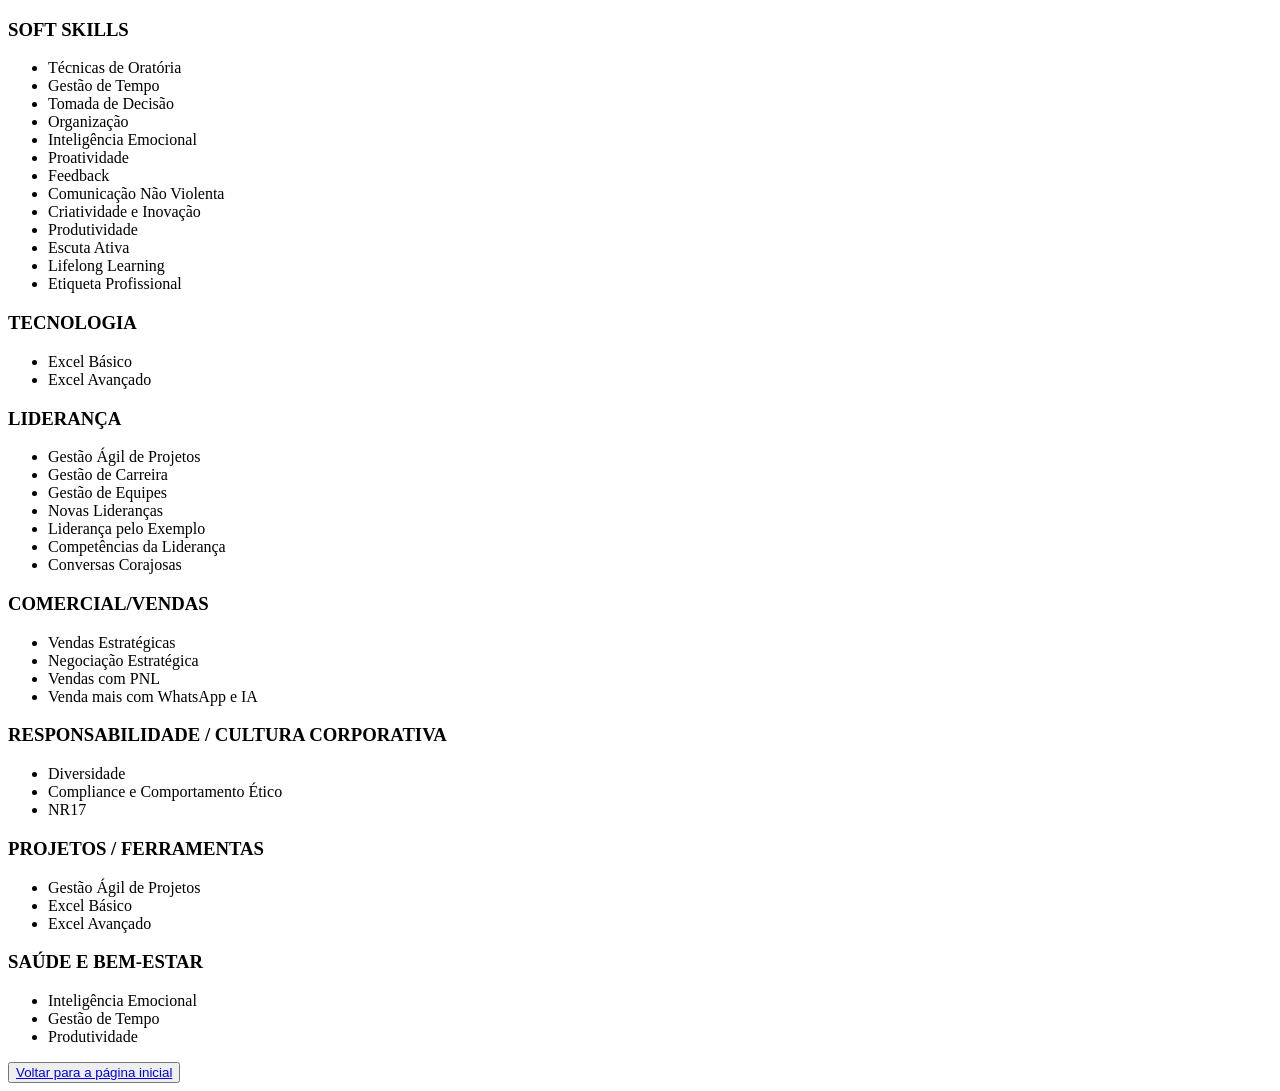
==== index.html @ 2e2b3ebc "edit" ====
<!DOCTYPE html>
<html lang="pt-br">
<head>
    <meta charset="UTF-8">
    <meta name="viewport" content="width=device-width, initial-scale=1.0">
    <title>Cursos de prateleira</title>
    <link rel="stylesheet" href="css/styleNovaAba.css">
</head>
<body>

<div class="lista">

    
    <div>
        <h3>SOFT SKILLS</h3>
        <ul>
            <li>Técnicas de Oratória</li>
            <li>Gestão de Tempo</li>
            <li>Tomada de Decisão</li>
            <li>Organização</li>
            <li>Inteligência Emocional</li>
            <li>Proatividade</li>
            <li>Feedback</li>
            <li>Comunicação Não Violenta</li>
            <li>Criatividade e Inovação</li>
            <li>Produtividade</li>
            <li>Escuta Ativa</li>
            <li>Lifelong Learning</li>
            <li>Etiqueta Profissional</li>
        </ul>
    </div>
    
     <div>
        <h3>TECNOLOGIA</h3>
        <ul>
            <li>Excel Básico</li>
            <li>Excel Avançado</li>
        </ul>
    </div>

    <div>
        <h3>LIDERANÇA</h3>
        <ul>
            <li>Gestão Ágil de Projetos</li>
            <li>Gestão de Carreira</li>
            <li>Gestão de Equipes</li>
            <li>Novas Lideranças</li>
            <li>Liderança pelo Exemplo</li>
            <li>Competências da Liderança</li>
            <li>Conversas Corajosas</li>
        </ul>
    </div>


    <div>
        <h3>COMERCIAL/VENDAS</h3>
        <ul>
            <li>Vendas Estratégicas</li>
            <li>Negociação Estratégica</li>
            <li>Vendas com PNL</li>
            <li>Venda mais com WhatsApp e IA</li>
        </ul>
    </div>

   
    <div>
        <h3>RESPONSABILIDADE / CULTURA CORPORATIVA</h3>
        <ul>
            <li>Diversidade</li>
            <li>Compliance e Comportamento Ético</li>
            <li>NR17</li>
        </ul>
    </div>

    <div>
        <h3>PROJETOS / FERRAMENTAS</h3>
        <ul>
            <li>Gestão Ágil de Projetos</li>
            <li>Excel Básico</li>
            <li>Excel Avançado</li>
        </ul>
    </div>

    <div>
        <h3>SAÚDE E BEM-ESTAR</h3>
        <ul>
            <li>Inteligência Emocional</li>
            <li>Gestão de Tempo</li>
            <li>Produtividade</li>
        </ul>
    </div>

</div>

<div class="botao-centro">
    <button>
        <a href="homepage.html">Voltar para a página inicial</a>
    </button>
</div>

</body>
</html>
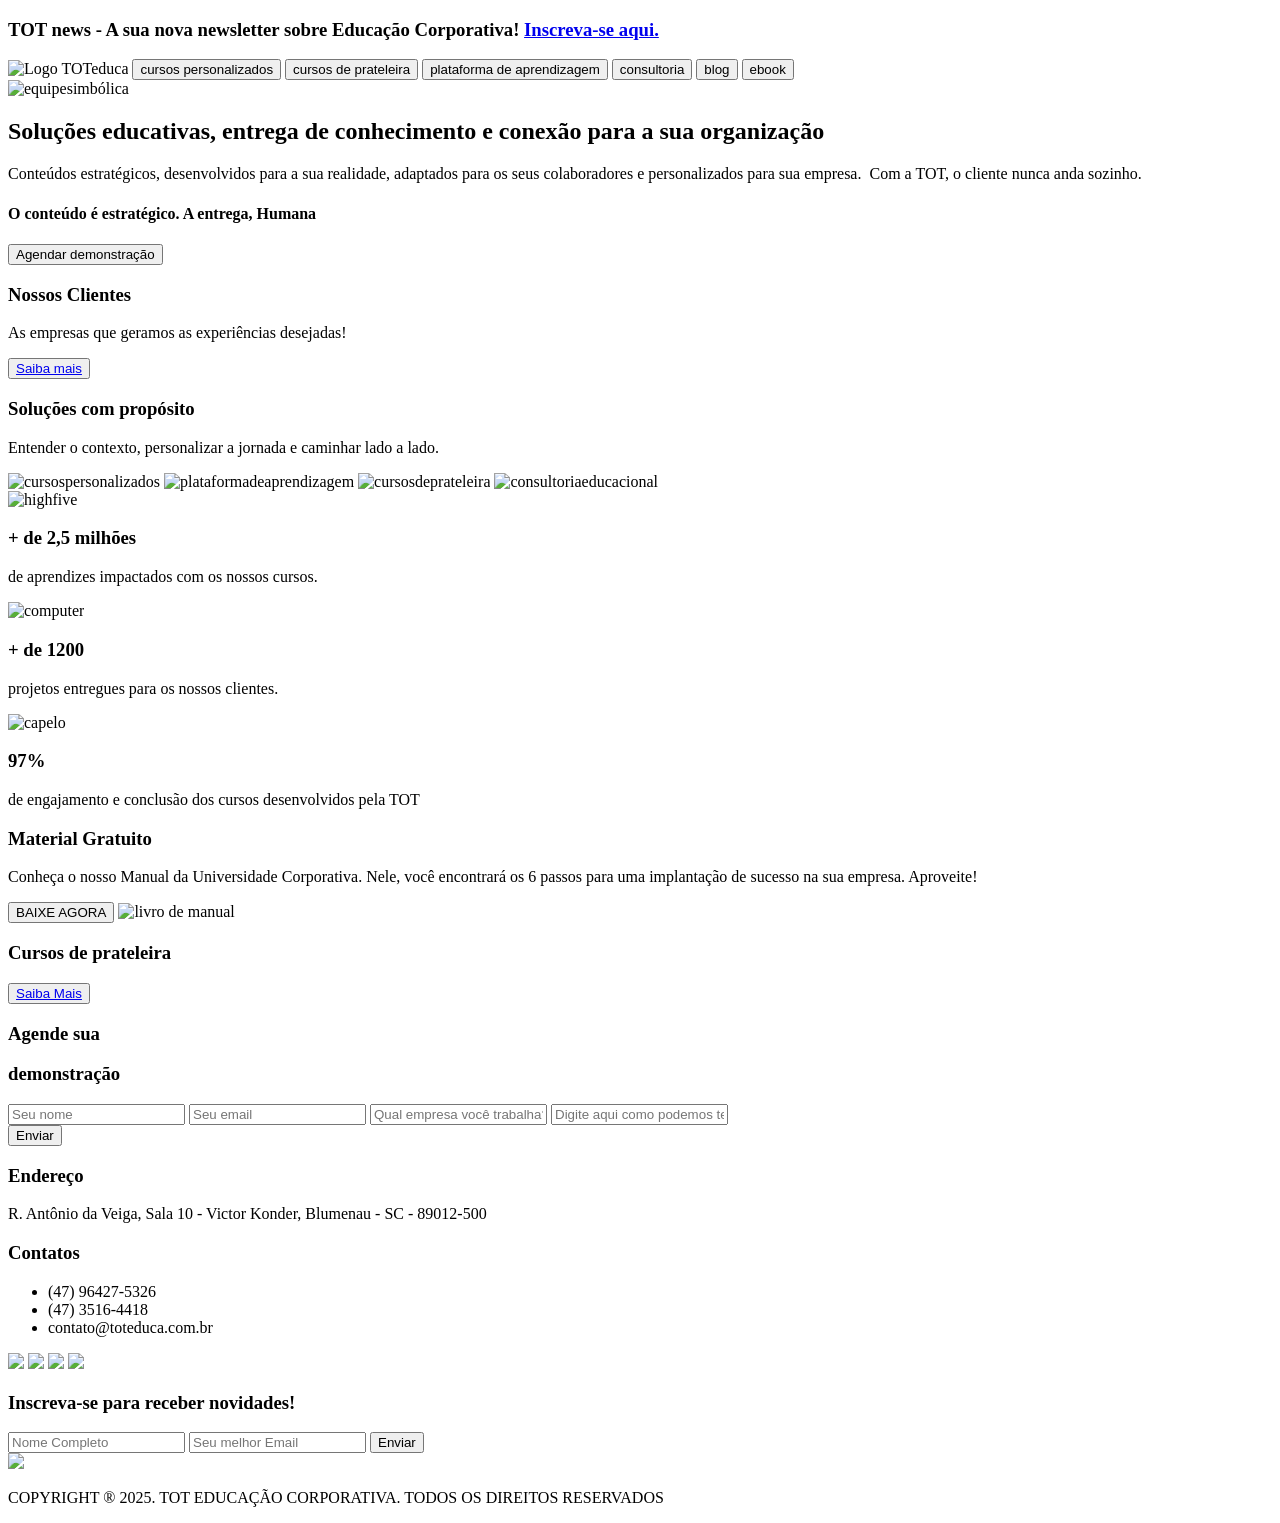
==== commit 5ee691cc: "." ====
--- a/index.html
+++ b/index.html
@@ -3,100 +3,157 @@
 <head>
     <meta charset="UTF-8">
     <meta name="viewport" content="width=device-width, initial-scale=1.0">
-    <title>Cursos de prateleira</title>
-    <link rel="stylesheet" href="css/styleNovaAba.css">
+    <title>TOTeduca</title>
+    <link rel="stylesheet" href="css/styles.css">
+    <script src="script.js"></script>
+    <script src="https://www.google.com/recaptcha/api.js" async defer></script>
 </head>
 <body>
-
-<div class="lista">
-
-    
-    <div>
-        <h3>SOFT SKILLS</h3>
-        <ul>
-            <li>Técnicas de Oratória</li>
-            <li>Gestão de Tempo</li>
-            <li>Tomada de Decisão</li>
-            <li>Organização</li>
-            <li>Inteligência Emocional</li>
-            <li>Proatividade</li>
-            <li>Feedback</li>
-            <li>Comunicação Não Violenta</li>
-            <li>Criatividade e Inovação</li>
-            <li>Produtividade</li>
-            <li>Escuta Ativa</li>
-            <li>Lifelong Learning</li>
-            <li>Etiqueta Profissional</li>
-        </ul>
+    <div class="cabecalho1">
+        <h3>TOT news - A sua nova newsletter sobre Educação Corporativa! <a href="#">Inscreva-se aqui.</a></h3>
     </div>
-    
-     <div>
-        <h3>TECNOLOGIA</h3>
-        <ul>
-            <li>Excel Básico</li>
-            <li>Excel Avançado</li>
-        </ul>
+    <div class="cabeçalho2">
+        <img src="img/logoTOT.png" alt="Logo TOTeduca">
+        <button>cursos personalizados</button>
+        <button>cursos de prateleira</button>
+        <button>plataforma de aprendizagem</button>
+        <button>consultoria</button>
+        <button>blog</button>
+        <button>ebook</button>
     </div>
 
-    <div>
-        <h3>LIDERANÇA</h3>
-        <ul>
-            <li>Gestão Ágil de Projetos</li>
-            <li>Gestão de Carreira</li>
-            <li>Gestão de Equipes</li>
-            <li>Novas Lideranças</li>
-            <li>Liderança pelo Exemplo</li>
-            <li>Competências da Liderança</li>
-            <li>Conversas Corajosas</li>
-        </ul>
+   <div class="moldura">
+    <span>
+        <img src="img/equipeTOT.png" alt="equipesimbólica">
+    </span>
+        <h2>Soluções educativas, entrega de conhecimento e conexão para a sua organização</h2>
+        <p>Conteúdos estratégicos, desenvolvidos para a sua realidade, adaptados para os seus colaboradores e personalizados para sua empresa. 
+            Com a TOT, o cliente nunca anda sozinho.
+        </p>
+        <h4>O conteúdo é estratégico. A entrega, Humana</h4>
+        <button>Agendar demonstração</button>
+   </div>
+
+    <div class="menuClientes">
+        <h3>Nossos Clientes</h3>
+        <p> As empresas que geramos as experiências desejadas!</p>
+        <button><a href="Clientes.html">Saiba mais</a></button>
     </div>
 
-
-    <div>
-        <h3>COMERCIAL/VENDAS</h3>
-        <ul>
-            <li>Vendas Estratégicas</li>
-            <li>Negociação Estratégica</li>
-            <li>Vendas com PNL</li>
-            <li>Venda mais com WhatsApp e IA</li>
-        </ul>
+    <div class="solucoes">
+        <h3>Soluções com propósito</h3>
+        <p>Entender o contexto, personalizar a jornada e caminhar lado a lado.</p>
+        <img img1 src="img/cursospersonalizados.png" alt="cursospersonalizados">
+        <img img2 src="img/plataformadeaprendizagem.png" alt="plataformadeaprendizagem">
+        <img img3 src="img/cursosdeprateleira.png" alt="cursosdeprateleira">
+        <img img4 src="img/consultoria educacional.png" alt="consultoriaeducacional">
     </div>
 
-   
-    <div>
-        <h3>RESPONSABILIDADE / CULTURA CORPORATIVA</h3>
-        <ul>
-            <li>Diversidade</li>
-            <li>Compliance e Comportamento Ético</li>
-            <li>NR17</li>
-        </ul>
+    <section class="diferenciais">
+        <div class="diferencial1">
+            <img src="img/highfive.png" alt="highfive">
+            <h3>+ de 2,5 milhões</h3>
+            <p>de aprendizes impactados com os nossos cursos.</p>
+        </div>
+        <div class="diferencial2">
+            <img src="img/computer.png" alt="computer">
+            <h3>+ de 1200</h3>
+            <p>projetos entregues para os nossos clientes.</p>
+        </div>
+        <div class="diferencial3">
+            <img src="img/chapeu.png" alt="capelo">
+            <h3>97%</h3>
+            <p>de engajamento e conclusão dos cursos desenvolvidos pela TOT</p>
+        </div>
+    </section>
+
+    <section class="sobre-material">
+        <div class="cardescuro">
+            <div class="cardclaro">
+                <h3>Material Gratuito</h3>
+                <p>Conheça o nosso Manual da Universidade Corporativa. Nele, você encontrará os 6 passos para uma implantação de sucesso na sua empresa. Aproveite!</p>
+                <button>BAIXE AGORA</button>
+                <img src="img/manual.png" alt="livro de manual">
+            </div>
+        </div>
+    </section>
+
+    <section class="cursosdeprateleira">
+        <h3>Cursos de prateleira</h3>
+        <div class="botao-centro">
+             <button>
+                <a href="Cursos.html">Saiba Mais</a>
+             </button>
+       </div>
+    </section>
+
+    <section class="Agendamento">
+        <div class="card">
+            <h3>Agende sua</h3>
+            <h3>demonstração</h3>
+            <form id="form-contato">
+                <input type="text" placeholder="Seu nome" required>
+                <input type="email" placeholder="Seu email" required>
+                <input type="text" placeholder="Qual empresa você trabalha?" required>
+                <input type="email" placeholder="Digite aqui como podemos te ajudar" required>
+
+                <div class="g-recaptcha" data-sitekey="6LdHzpMsAAAAAGKNjam6asl0HYigPkvIJKPbG9fx"></div>
+
+                <button type="submit">Enviar</button>
+            </form>
+
+            <script>
+                document.getElementById("form-contato").addEventListener("submit", function(e) {
+                var response = grecaptcha.getResponse();
+
+            if (response.length === 0) {
+             e.preventDefault();
+              alert("Confirme que você não é um robô!");
+              } else {
+             alert("Formulário validado com reCAPTCHA");
+            }
+         });
+            </script>
+        </div>
+    </section>
+
+    <footer>
+  <div class="rodapé">
+
+    <div class="footer-esquerda">
+      <h3>Endereço</h3>
+      <p>R. Antônio da Veiga, Sala 10 - Victor Konder, Blumenau - SC - 89012-500</p>
+
+      <h3>Contatos</h3>
+      <ul>
+        <li>(47) 96427-5326</li>
+        <li>(47) 3516-4418</li>
+        <li>contato@toteduca.com.br</li>
+      </ul>
+
+      <div class="redes">
+        <img src="img/instagram.png">
+        <img src="img/linkedin.png">
+        <img src="img/facebook.png">
+        <img src="img/whatsapp.png">
+      </div>
     </div>
 
-    <div>
-        <h3>PROJETOS / FERRAMENTAS</h3>
-        <ul>
-            <li>Gestão Ágil de Projetos</li>
-            <li>Excel Básico</li>
-            <li>Excel Avançado</li>
-        </ul>
+    <div class="footer-direita">
+      <h3>Inscreva-se para receber novidades!</h3>
+      <input type="text" placeholder="Nome Completo">
+      <input type="text" placeholder="Seu melhor Email">
+      <button>Enviar</button>
     </div>
 
-    <div>
-        <h3>SAÚDE E BEM-ESTAR</h3>
-        <ul>
-            <li>Inteligência Emocional</li>
-            <li>Gestão de Tempo</li>
-            <li>Produtividade</li>
-        </ul>
-    </div>
+    <img class="logo-footer" src="img/macacooo.png">
 
-</div>
+    <p class="copy">
+      COPYRIGHT ® 2025. TOT EDUCAÇÃO CORPORATIVA. TODOS OS DIREITOS RESERVADOS
+    </p>
 
-<div class="botao-centro">
-    <button>
-        <a href="homepage.html">Voltar para a página inicial</a>
-    </button>
-</div>
+  </div>
+</footer>
 
 </body>
 </html>
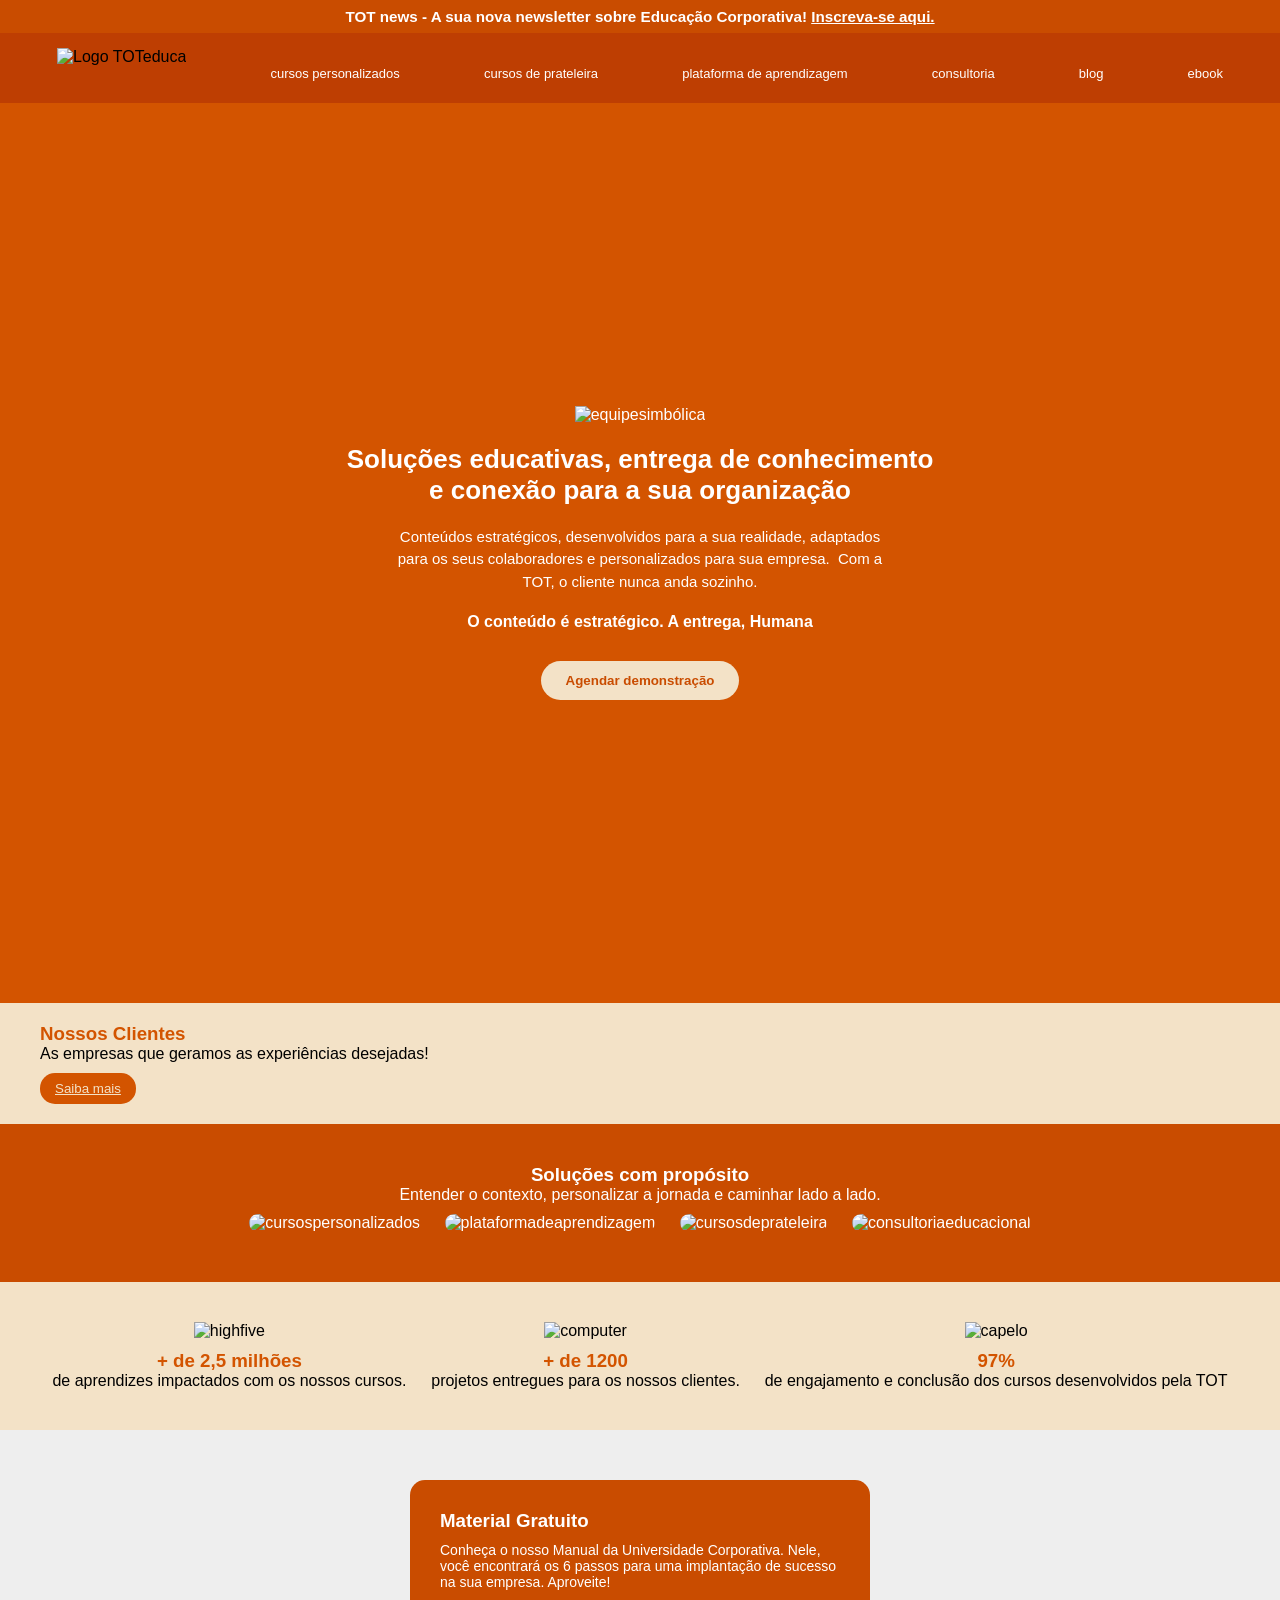
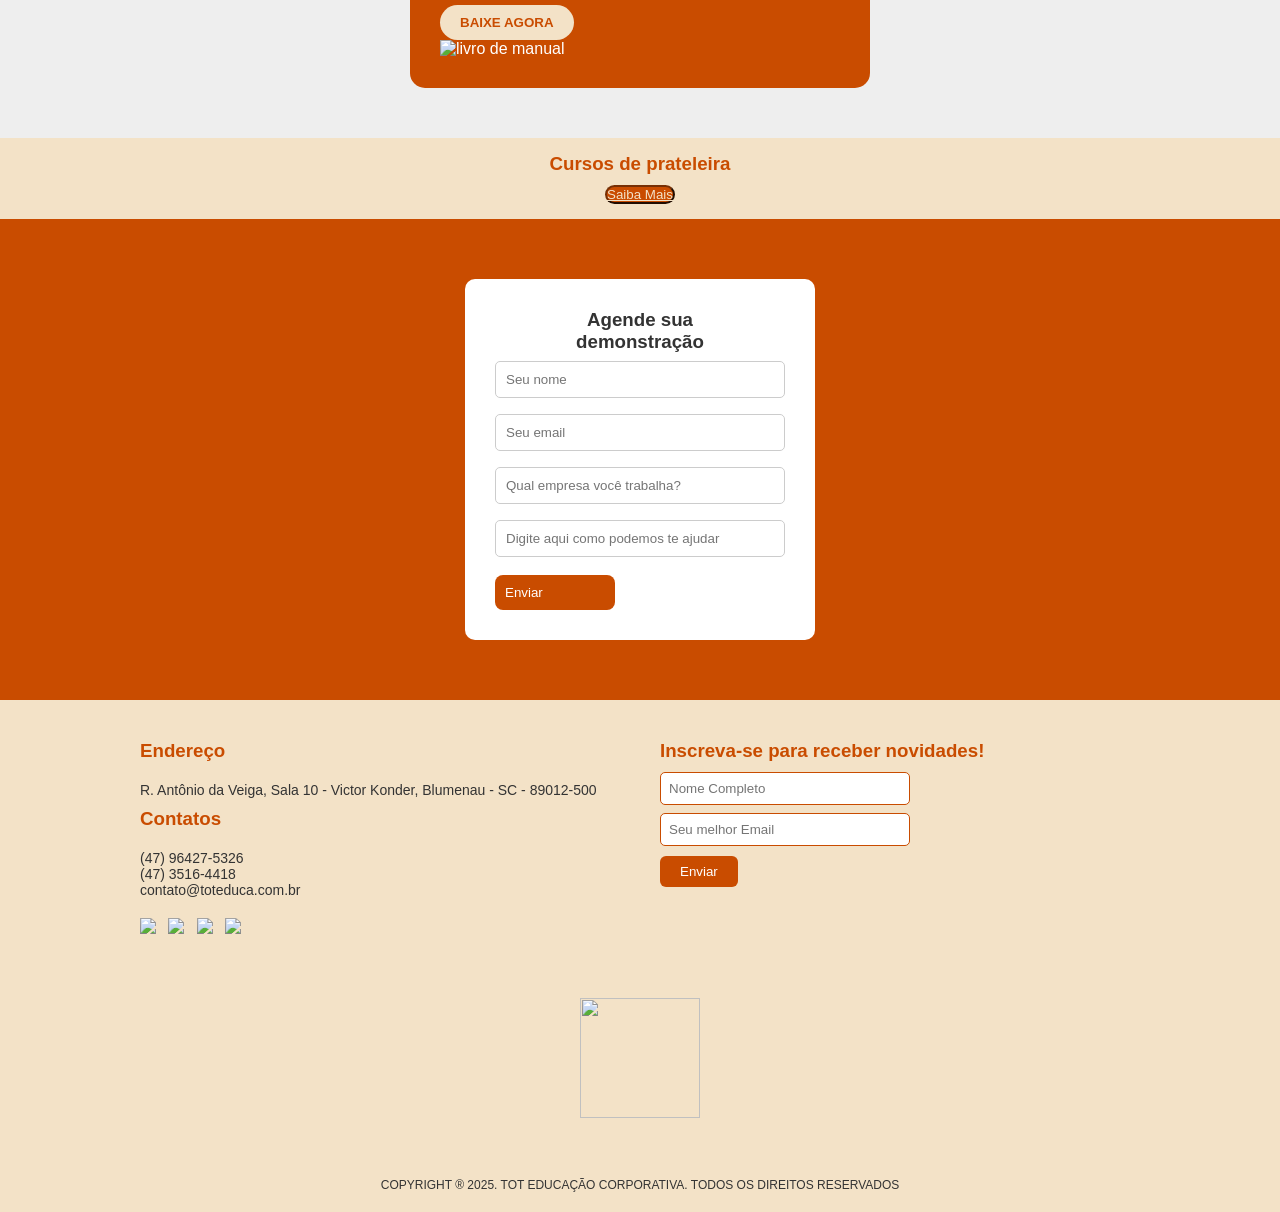
==== commit ad7bab5e: "." ====
--- a/index.html
+++ b/index.html
@@ -4,7 +4,7 @@
     <meta charset="UTF-8">
     <meta name="viewport" content="width=device-width, initial-scale=1.0">
     <title>TOTeduca</title>
-    <link rel="stylesheet" href="css/styles.css">
+    <link rel="stylesheet" href="styles.css">
     <script src="script.js"></script>
     <script src="https://www.google.com/recaptcha/api.js" async defer></script>
 </head>
--- a/styles.css
+++ b/styles.css
@@ -0,0 +1,331 @@
+* {
+  margin: 0;
+  padding: 0;
+  box-sizing: border-box;
+  font-family: Arial, sans-serif;
+}
+
+body {
+  background-color: #fff;
+}
+
+.cabecalho1 {
+  background-color: #c94c00;
+  color: #fff;
+  text-align: center;
+  padding: 8px;
+  font-size: 13px;
+}
+
+.cabecalho1 a {
+  color: #fff;
+  text-decoration: underline;
+}
+
+.cabeçalho2 {
+  display: flex;
+  align-items: center;
+  justify-content: space-around;
+  background-color: #be3e02;
+  padding: 15px;
+}
+
+.cabeçalho2 img {
+  height: 40px;
+}
+
+.cabeçalho2 button {
+  background: transparent;
+  border: none;
+  color: #fff;
+  font-size: 13px;
+  cursor: pointer;
+}
+
+.moldura {
+  display: flex;
+  flex-direction: column;
+  align-items: center;
+  justify-content: center;
+  background-color: #d35400;
+  color: white;
+  padding: 60px 20px;
+  text-align: center;
+  min-height: 100vh;
+  gap: 20px;
+}
+
+.moldura h2 {
+  font-size: 26px;
+  max-width: 600px;
+}
+
+.moldura p {
+  font-size: 15px;
+  max-width: 500px;
+  line-height: 1.5;
+}
+
+.moldura button {
+  background-color: #f3e2c7;
+  color: #c94c00;
+  border: none;
+  padding: 12px 25px;
+  border-radius: 25px;
+  font-weight: bold;
+  cursor: pointer;
+  margin-top: 10px;
+}
+
+.menuClientes {
+  background-color: #f3e2c7;
+  padding: 20px 40px;
+}
+
+.menuClientes h3 {
+  color: #d35400;
+}
+
+a{
+  color: #f3e2c7;
+}
+
+.menuClientes button {
+  margin-top: 10px;
+  padding: 8px 15px;
+  border: none;
+  background-color: #d35400;
+  color: #fff;
+  border-radius: 15px;
+}
+
+.solucoes {
+  background-color: #c94c00;
+  color: white;
+  text-align: center;
+  padding: 40px;
+}
+
+.solucoes img {
+  width: 220px;
+  margin: 10px;
+  border-radius: 10px;
+  transition: 0.3s;
+}
+
+.solucoes img:hover {
+  transform: scale(1.05);
+}
+
+.diferenciais {
+  background-color: #f3e2c7;
+  display: flex;
+  justify-content: space-around;
+  padding: 40px;
+  text-align: center;
+}
+
+.diferenciais img {
+  height: 40px;
+  margin-bottom: 10px;
+}
+
+.diferenciais h3 {
+  color: #d35400;
+}
+
+.sobre-material {
+  background-color: #eee;
+  display: flex;
+  justify-content: center;
+  padding: 50px 20px;
+}
+
+.cardescuro {
+  background-color: #c94c00;
+  border-radius: 15px;
+  padding: 30px;
+  display: flex;
+  align-items: center;
+  gap: 30px;
+  max-width: 900px;
+}
+
+.cardclaro {
+  color: #fff;
+  max-width: 400px;
+}
+
+.cardclaro h3 {
+  margin-bottom: 10px;
+}
+
+.cardclaro p {
+  font-size: 14px;
+  margin-bottom: 15px;
+}
+
+.cardclaro button {
+  background-color: #f3e2c7;
+  color: #c94c00;
+  border: none;
+  padding: 10px 20px;
+  border-radius: 20px;
+  font-weight: bold;
+  cursor: pointer;
+}
+
+.cardescuro img {
+  width: 220px;
+}
+
+.cursosdeprateleira {
+  background-color: #f3e2c7;
+  text-align: center;
+  padding: 15px;
+  font-weight: bold;
+  color: #c94c00;
+  cursor: pointer;
+}
+
+button{
+    background: #c94c00;
+    border-radius: 10px;
+    border-color: #762f04;
+    margin-top: 10px;
+    display: flex;
+}
+
+.botao-centro {
+    display: flex;
+    justify-content: center;
+}
+
+.Agendamento {
+  background-color: #c94c00;
+  display: flex;
+  justify-content: center;
+  padding: 60px 20px;
+}
+
+.card {
+  background-color: #fff;
+  border-radius: 10px;
+  padding: 30px;
+  width: 350px;
+  text-align: center;
+}
+
+.card h3 {
+  color: #333;
+}
+
+.card input {
+  width: 100%;
+  margin: 8px 0;
+  padding: 10px;
+  border-radius: 5px;
+  border: 1px solid #ccc;
+}
+
+.card button {
+  margin-top: 10px;
+  width: 120px;
+  padding: 10px;
+  background-color: #c94c00;
+  color: #fff;
+  border: none;
+  border-radius: 8px;
+  cursor: pointer;
+}
+
+footer {
+  background-color: #f3e2c7;
+  padding: 40px 20px 20px;
+}
+
+.rodapé {
+  max-width: 1000px;
+  margin: 0 auto;
+}
+
+.rodapé {
+  display: grid;
+  grid-template-columns: 1fr 1fr;
+  gap: 40px;
+}
+
+.rodapé h3 {
+  color: #c94c00;
+  margin-bottom: 10px;
+}
+
+.rodapé p,
+.rodapé li {
+  font-size: 14px;
+  color: #333;
+}
+
+.rodapé ul {
+  list-style: none;
+  margin-bottom: 10px;
+}
+
+.rodapé div:first-child {
+  display: flex;
+  flex-direction: column;
+  gap: 10px;
+}
+
+.rodapé img[src*="instagram"],
+.rodapé img[src*="linkedin"],
+.rodapé img[src*="facebook"],
+.rodapé img[src*="whatsapp"] {
+  height: 20px;
+  width: auto;
+  margin-right: 8px;
+}
+
+.rodapé img[src*="macacooo"] {
+  display: block;
+  margin: 30px auto;
+  height: 70px;
+}
+
+.rodapé img {
+  width: auto;
+}
+
+.rodapé input {
+  display: block;
+  width: 100%;
+  max-width: 250px;
+  margin-bottom: 8px;
+  padding: 8px;
+  border: 1px solid #c94c00;
+  border-radius: 5px;
+}
+
+.rodapé button {
+  padding: 8px 20px;
+  background-color: #c94c00;
+  color: white;
+  border: none;
+  border-radius: 6px;
+  cursor: pointer;
+}
+
+.rodapé img[src*="macacooo"] {
+  grid-column: span 2;
+  display: block;
+  margin: 20px auto 10px;
+  height: 120px;
+  width: 120px;
+}
+
+.rodapé p:last-child {
+  grid-column: span 2;
+  text-align: center;
+  font-size: 12px;
+  margin-top: 10px;
+}
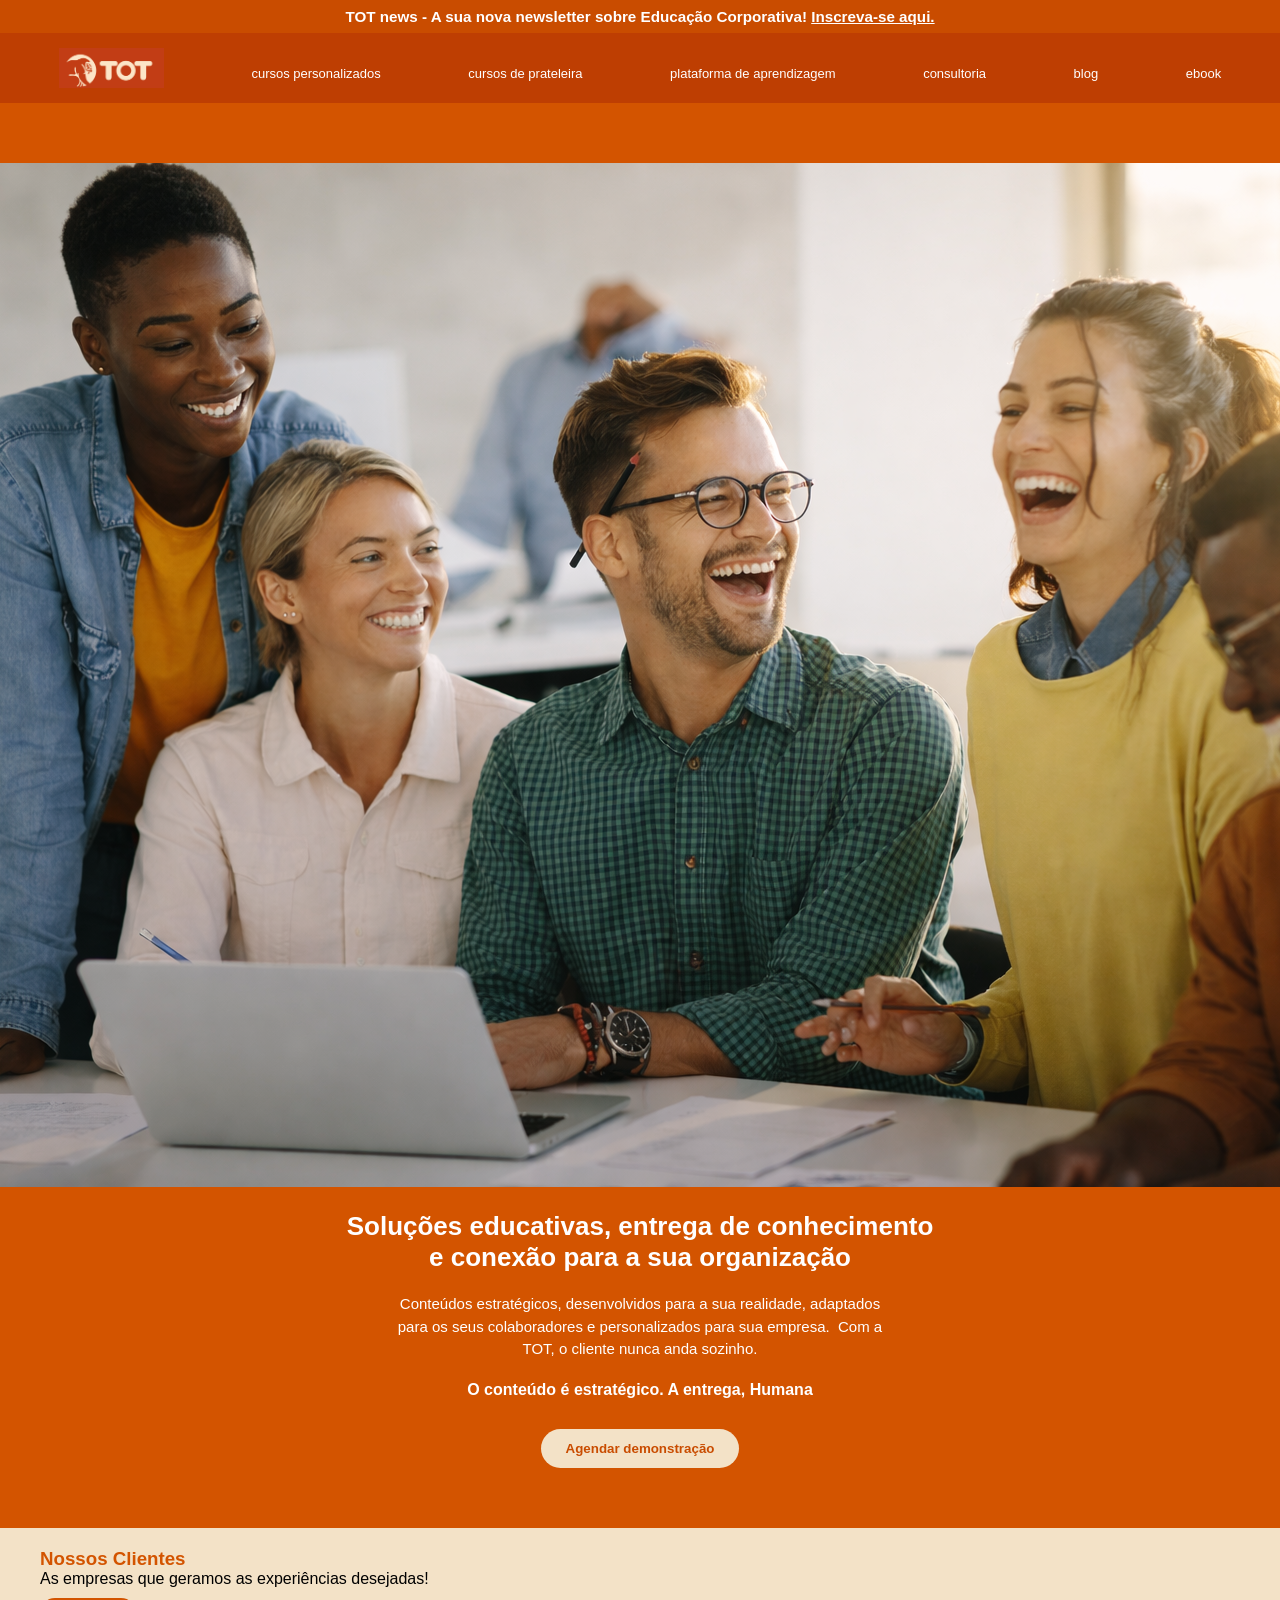
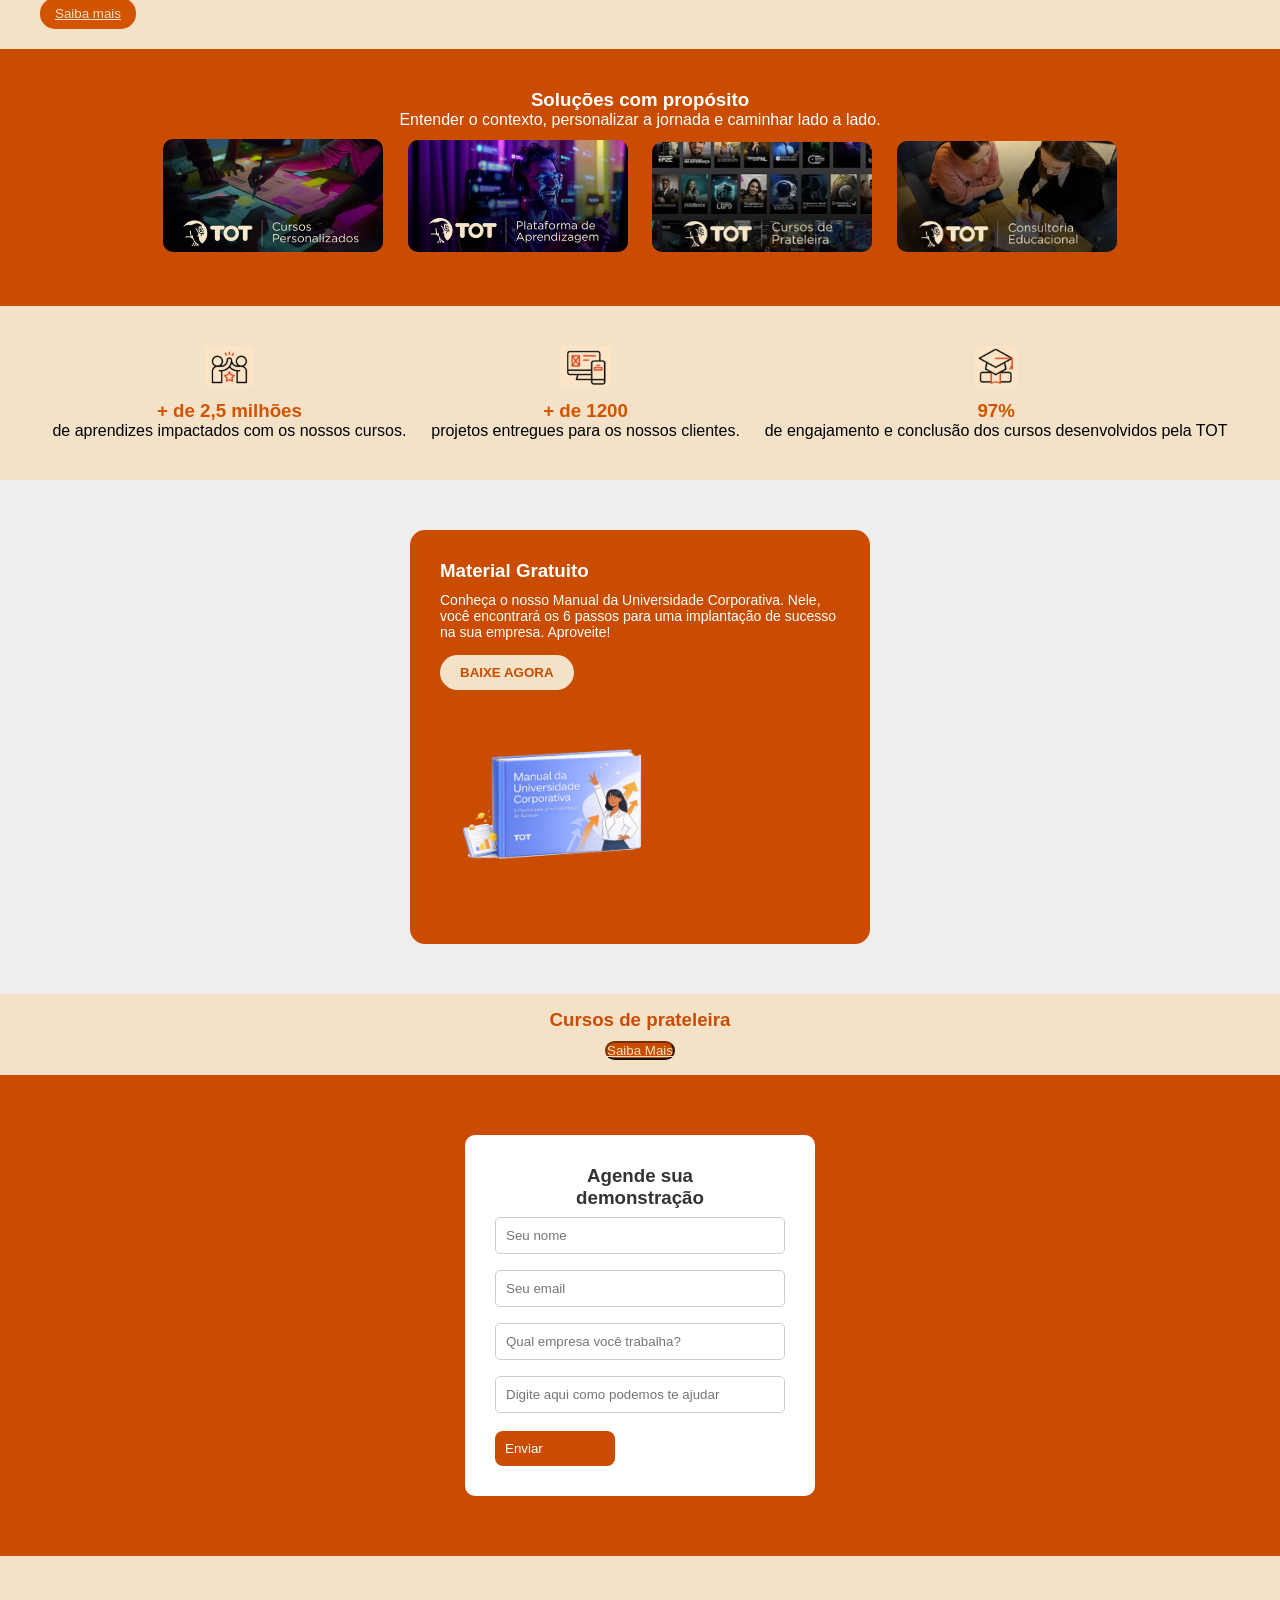
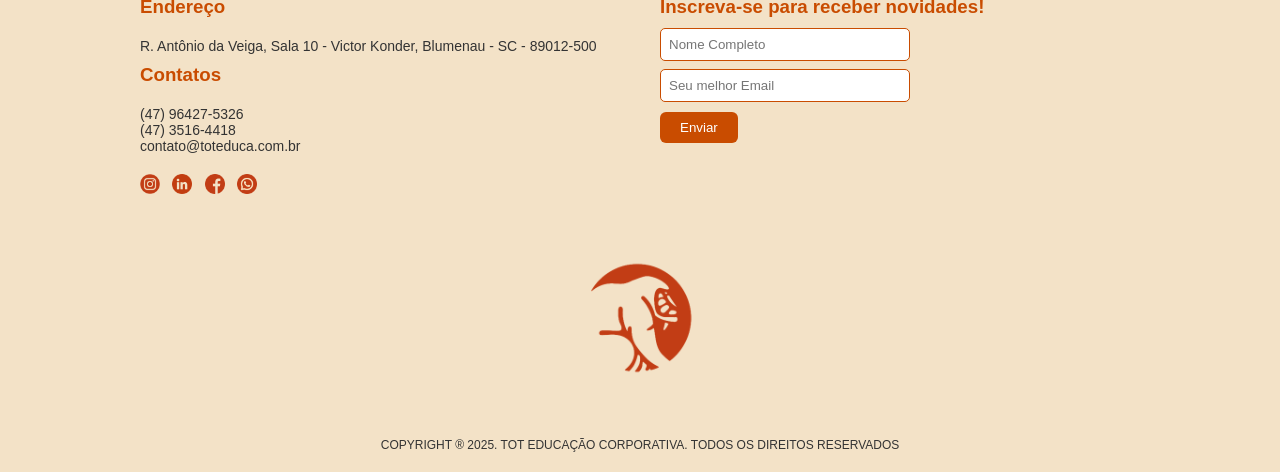
==== commit 7eba28b5: "." ====
--- a/index.html
+++ b/index.html
@@ -97,7 +97,7 @@
                 <input type="text" placeholder="Qual empresa você trabalha?" required>
                 <input type="email" placeholder="Digite aqui como podemos te ajudar" required>
 
-                <div class="g-recaptcha" data-sitekey="6LdHzpMsAAAAAGKNjam6asl0HYigPkvIJKPbG9fx"></div>
+                <div class="g-recaptcha" data-sitekey="6Lc3P5QsAAAAAOARtoyEDQAIqLNBxEEFs4qXTVJw"></div>
 
                 <button type="submit">Enviar</button>
             </form>
